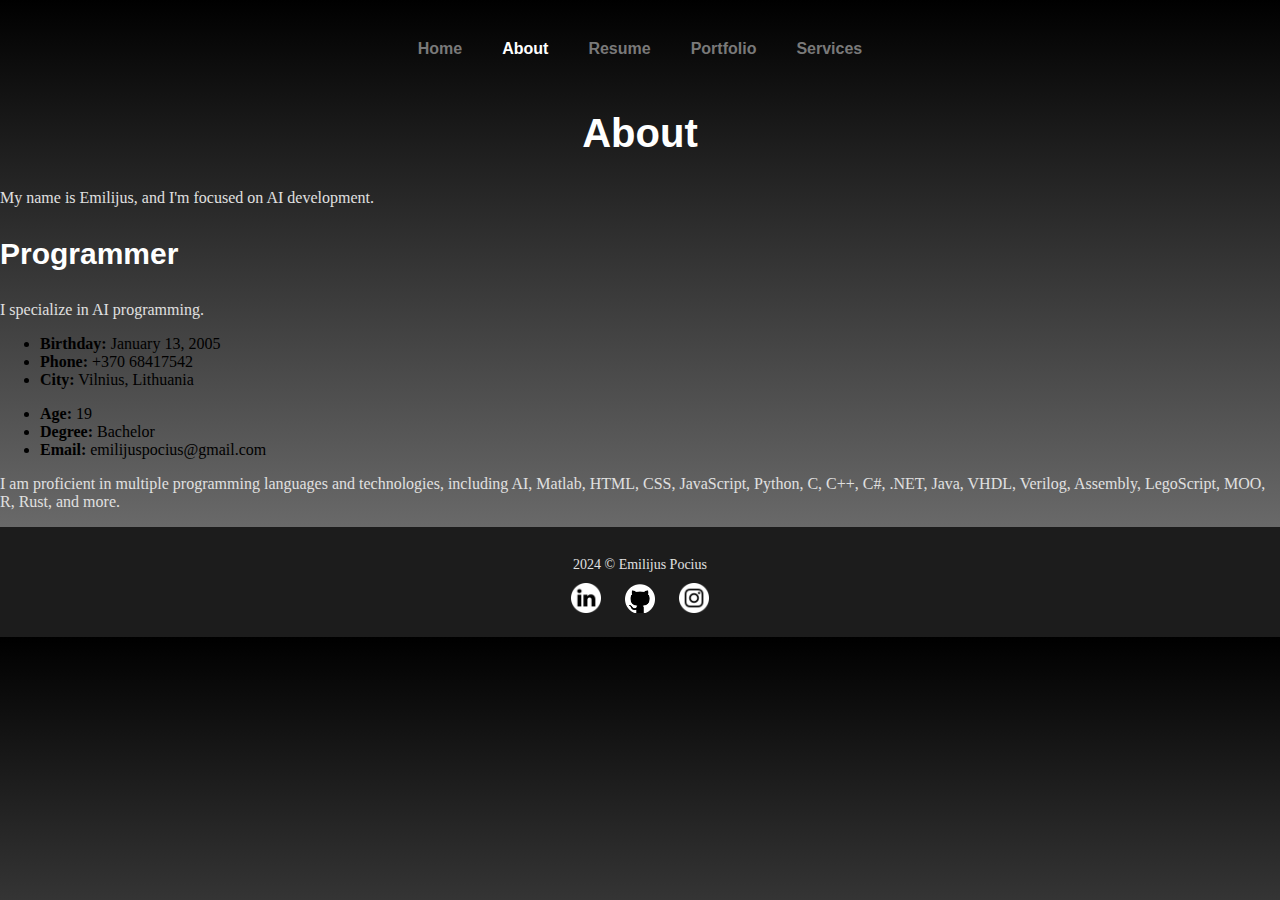
==== about.html @ 770618f8 "Fix" ====
<!DOCTYPE html>
<html lang="en">
<head>
    <meta charset="UTF-8">
    <meta name="author" content="Emilijus Pocius">
    <meta name="description" content="Laboratorinis darbas">
    <title>Emilijus Pocius</title>
    <link rel="stylesheet" href="styles.css">
    <script src="JS/loadingScript.js"></script>
    <script src="JS/activeClassScript.js"></script>
    <!-- Sukūrė: Emilijus Pocius, EDIf-23/2 -->
</head>
<body>

    <nav id="navmenu">
        <ul>
            <li><a href="index.html"><b>Home</b></a></li>
            <li><a href="about.html"><b>About</b></a></li>
            <li><a href="resume.html"><b>Resume</b></a></li>
            <li><a href="portfolio.html"><b>Portfolio</b></a></li>
            <li><a href="services.html"><b>Services</b></a></li>
        </ul>
    </nav>

    <section id="about">
        <div>
            <h2>About</h2>
            <p>My name is Emilijus, and I'm focused on AI development.</p>
        </div>
        <div>
            <h3>Programmer</h3>
            <p>I specialize in AI programming.</p>
            <div>
                <div>
                  <ul>
                    <li><b>Birthday:</b> January 13, 2005</li>
                    <li><b>Phone:</b> +370 68417542 </li>
                    <li><b>City:</b> Vilnius, Lithuania </li>
                  </ul>
                </div>
                <div>
                  <ul>
                    <li><b>Age:</b> 19</li>
                    <li><b>Degree:</b> Bachelor</li>
                    <li><b>Email:</b> emilijuspocius@gmail.com</li>
                  </ul>
                </div>
            </div>
            <p>I am proficient in multiple programming languages and technologies, including AI, Matlab, HTML, CSS, JavaScript, Python, C, C++, C#, .NET, Java, VHDL, Verilog, Assembly, LegoScript, MOO, R, Rust, and more.</p>
        </div>
    </section>

    <div class="loader"></div>

    <footer id="footer">
        <div class="footer-content">
            <p> 2024 &copy; Emilijus Pocius</p>
            <div class="footer-socials">
                <a href="https://www.linkedin.com/in/emilijus-pocius-7b3782293/" target="_blank" aria-label="LinkedIn">
                    <img src="Files/linkedin-logo.png" width="30" alt="LinkedIn Logo">
                </a>
                <a href="https://github.com/EmilijusPocius" target="_blank" aria-label="GitHub">
                    <img src="Files/github-logo.png" width="30" alt="GitHub Logo">
                </a>
                <a href="https://www.instagram.com/pocius147/" target="_blank" aria-label="Instagram">
                    <img src="Files/instagram-logo.png" width="30" alt="Instagram Logo">
                </a>
            </div>
        </div>
    </footer>

</body>
</html>
---- styles.css ----
* {
    box-sizing: border-box;
}

html, body {
    margin: 0;
    background: linear-gradient(#000000, #7f7f7f);
}

.loader {
    z-index: 1000;
    position: fixed;
    top: 0;
    left: 0;
    width: 100vw;
    height: 100vh;
    display: flex;
    justify-content: center;
    align-items: center;
    background-color: #000000;
    transition: opacity 0.75s, visibility 0.75s;
}

.loader-hidden {
    opacity: 0;
    visibility: hidden;
}

.loader::after {
    content: "";
    width: 60px;
    height: 60px;
    border: 15px solid #000000;
    border-radius: 100px;
    border-top-color: #ffffff;
    border-bottom-color: #ffffff;
    animation: loading 1s  infinite;
}

@keyframes loading {
    from {
        transform: rotate(0turn);
    }
    to {
        transform: rotate(1turn);
    }
}

#navmenu {
    padding: 20px;
    width: 100%;
}

#navmenu a {
    position: relative;
    z-index: 10;
}

#navmenu ul {
    list-style: none;
    padding: 0;
    margin: 20px 0 0 0;
    display: flex;
    justify-content: center;
}

#navmenu ul li a {
    font-family: 'Roboto', sans-serif;
    text-decoration: none;
    color: #797979;
    padding: 20px;
}

#navmenu ul li a:hover {
    color: #ffffff;
}

#navmenu ul li a.active {
    color: #ffffff;
}

h1, h2, h3, h4, h5, h6 {
    font-family: 'Roboto', sans-serif;
    font-weight: 600;
    color: #ffffff;
}

h1 {
    font-size: 60px;
    text-align: center;
}

h2 {
    font-size: 40px;
    text-align: center;
}

h3 {
    font-size: 30px;
}

p {
    font-family: 'Georgia', serif;
    font-size: 16px;
    font-weight: 400;
    color: #e0e0e0;
    margin-bottom: 16px;
}

#home {
    text-align: center;
    padding: 20px;
    height: 900px;
    width: 100%;
    margin-top: -100px;
}

#home p {
    padding: 20px;
    margin-bottom: 60px;
}

#socials img {
    transition: transform 0.3s ease, opacity 0.3s ease;
    cursor: pointer;
}

#socials img:hover {
    transform: scale(1.1);
    opacity: 0.8;
}

.profile-img img {
    margin-top: 150px;
    border-radius: 50%;
}

.socials a {
    margin: 0px 10px;
    display: inline-block;
    transition: transform 0.3s ease;
}

.socials img {
    border-radius: 8px;
}

.socials a:hover {
    transform: scale(1.1);
    opacity: 0.8;
}

#footer {
    background-color: #1c1c1c;
    color: #ffffff;
    text-align: center;
    padding: 20px 0;
    position: relative;
    bottom: 0;
    width: 100%;
    font-family: 'Roboto', sans-serif;
}

.footer-content {
    max-width: 800px;
    margin: 0 auto;
}

.footer-socials a {
    margin: 0 10px;
    display: inline-block;
    transition: transform 0.3s ease;
}

.footer-socials img {
    transition: transform 0.3s ease, opacity 0.3s ease;
}

.footer-socials a:hover img {
    transform: scale(1.2);
    opacity: 0.8;
}

.footer-content p {
    margin: 10px 0;
    font-size: 14px;
}
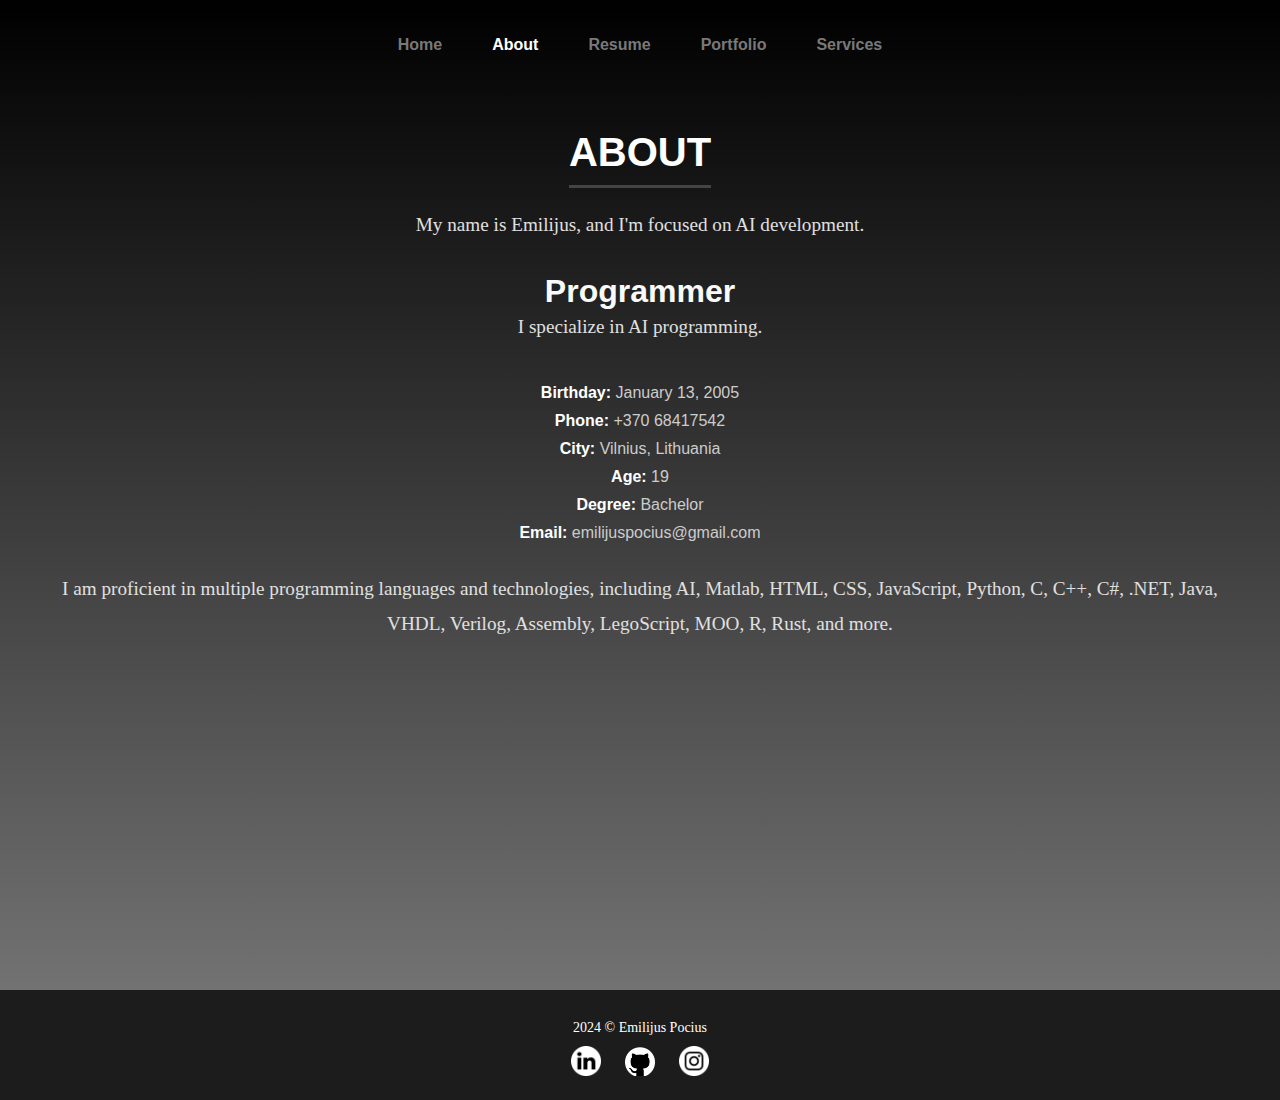
==== commit 1292ba04: "Responsive layout" ====
--- a/about.html
+++ b/about.html
@@ -4,6 +4,7 @@
     <meta charset="UTF-8">
     <meta name="author" content="Emilijus Pocius">
     <meta name="description" content="Laboratorinis darbas">
+    <meta name="viewport" content="width=device-width, initial-scale=1.0">
     <title>Emilijus Pocius</title>
     <link rel="stylesheet" href="styles.css">
     <script src="JS/loadingScript.js"></script>
@@ -30,21 +31,15 @@
         <div>
             <h3>Programmer</h3>
             <p>I specialize in AI programming.</p>
-            <div>
-                <div>
-                  <ul>
+            <div class="info-wrapper">
+                <ul>
                     <li><b>Birthday:</b> January 13, 2005</li>
                     <li><b>Phone:</b> +370 68417542 </li>
                     <li><b>City:</b> Vilnius, Lithuania </li>
-                  </ul>
-                </div>
-                <div>
-                  <ul>
                     <li><b>Age:</b> 19</li>
                     <li><b>Degree:</b> Bachelor</li>
                     <li><b>Email:</b> emilijuspocius@gmail.com</li>
-                  </ul>
-                </div>
+                </ul>
             </div>
             <p>I am proficient in multiple programming languages and technologies, including AI, Matlab, HTML, CSS, JavaScript, Python, C, C++, C#, .NET, Java, VHDL, Verilog, Assembly, LegoScript, MOO, R, Rust, and more.</p>
         </div>
--- a/styles.css
+++ b/styles.css
@@ -1,5 +1,7 @@
 * {
     box-sizing: border-box;
+    margin: 0;
+    padding: 0;
 }
 
 html, body {
@@ -7,6 +9,7 @@
     background: linear-gradient(#000000, #7f7f7f);
 }
 
+/* Loading Screen */
 .loader {
     z-index: 1000;
     position: fixed;
@@ -45,9 +48,12 @@
         transform: rotate(1turn);
     }
 }
-
+/* --------- */
+
+/* Navmenu */
 #navmenu {
-    padding: 20px;
+    padding: 4vh;
+    top: 0;
     width: 100%;
 }
 
@@ -58,66 +64,57 @@
 
 #navmenu ul {
     list-style: none;
-    padding: 0;
-    margin: 20px 0 0 0;
     display: flex;
     justify-content: center;
+    gap: 20px;
 }
 
 #navmenu ul li a {
     font-family: 'Roboto', sans-serif;
     text-decoration: none;
     color: #797979;
-    padding: 20px;
-}
-
-#navmenu ul li a:hover {
-    color: #ffffff;
-}
-
+    padding: 15px;
+    transition: color 0.3s ease;
+}
+
+#navmenu ul li a:hover,
 #navmenu ul li a.active {
     color: #ffffff;
 }
+/* --------- */
 
 h1, h2, h3, h4, h5, h6 {
     font-family: 'Roboto', sans-serif;
-    font-weight: 600;
-    color: #ffffff;
-}
-
-h1 {
-    font-size: 60px;
-    text-align: center;
-}
-
-h2 {
-    font-size: 40px;
-    text-align: center;
-}
-
-h3 {
-    font-size: 30px;
 }
 
 p {
     font-family: 'Georgia', serif;
-    font-size: 16px;
-    font-weight: 400;
-    color: #e0e0e0;
-    margin-bottom: 16px;
-}
-
-#home {
+}
+
+#home, #about, #resume, #portfolio, #services {
     text-align: center;
     padding: 20px;
-    height: 900px;
+    min-height: 100vh;
     width: 100%;
-    margin-top: -100px;
+}
+
+/* Home Section */
+#home h1 {
+    font-size: 2.5rem;
+    margin-bottom: 20px;
+    font-weight: 700;
+    text-transform: uppercase;
+    color: #ffffff;
+    border-bottom: 3px solid #444;
+    display: inline-block;
+    padding-bottom: 10px;
 }
 
 #home p {
-    padding: 20px;
-    margin-bottom: 60px;
+    font-size: 1.2rem;
+    line-height: 1.8;
+    margin-bottom: 30px;
+    color: #e0e0e0;
 }
 
 #socials img {
@@ -131,8 +128,10 @@
 }
 
 .profile-img img {
-    margin-top: 150px;
+    margin-top: 10vh;
     border-radius: 50%;
+    max-width: 200px;
+    margin-bottom: 20px;
 }
 
 .socials a {
@@ -149,7 +148,147 @@
     transform: scale(1.1);
     opacity: 0.8;
 }
-
+/* --------- */
+
+/* About Section */
+#about {
+    padding: 40px 20px;
+    max-width: 1200px;
+    margin: 0 auto;
+    text-align: center;
+    color: #ffffff;
+    font-family: 'Roboto', sans-serif;
+}
+
+#about h2 {
+    font-size: 2.5rem;
+    margin-bottom: 20px;
+    font-weight: 700;
+    text-transform: uppercase;
+    color: #ffffff;
+    border-bottom: 3px solid #444;
+    display: inline-block;
+    padding-bottom: 10px;
+}
+
+#about p {
+    font-size: 1.2rem;
+    line-height: 1.8;
+    margin-bottom: 30px;
+    color: #e0e0e0;
+}
+
+#about h3 {
+    font-size: 2rem;
+    margin-top: 30px;
+    color: #fafafa;
+}
+
+#about ul {
+    list-style: none;
+    padding: 0;
+    margin: 0;
+}
+
+#about ul li {
+    font-size: 1rem;
+    margin: 10px 0;
+    color: #cccccc;
+}
+
+#about ul li b {
+    color: #ffffff;
+}
+
+#about div {
+    margin-bottom: 20px;
+}
+
+#about .info-wrapper {
+    display: flex;
+    justify-content: center;
+    flex-wrap: wrap;
+    gap: 20px;
+}
+/* --------- */
+
+/* Resume Section*/
+#resume {
+    max-width: 1200px;
+    margin: 40px auto;
+    padding: 20px;
+    border-radius: 10px;
+}
+
+#resume h2 {
+    text-align: center;
+    color: #ffffff;
+    font-size: 2rem;
+    margin-bottom: 20px;
+    font-family: 'Roboto', sans-serif;
+}
+
+.resume-summary {
+    text-align: center;
+    font-size: 1.2rem;
+    color: #e0e0e0;
+    margin-bottom: 30px;
+    font-family: 'Open Sans', sans-serif;
+}
+
+.resume-section {
+    margin-bottom: 30px;
+}
+
+.resume-section h3 {
+    font-size: 1.5rem;
+    color: #ffffff;
+    border-bottom: 2px solid #ddd;
+    padding-bottom: 5px;
+    margin-bottom: 15px;
+}
+
+.resume-item {
+    padding: 10px 15px;
+    margin-bottom: 15px;
+}
+
+.resume-item h4 {
+    font-size: 1.3rem;
+    color: #e0e0e0;
+    margin-bottom: 5px;
+}
+
+.resume-item h5 {
+    font-size: 1.1rem;
+    color: #e0e0e0;
+    margin-bottom: 10px;
+}
+
+.resume-item p {
+    margin: 5px 0;
+    color: #cccccc;
+    line-height: 1.6;
+}
+
+.contact-info {
+    list-style: none;
+    padding: 0;
+    margin: 10px 0;
+}
+
+.contact-info li {
+    margin: 5px 0;
+    color: #cccccc;
+}
+
+.contact-info a {
+    color: #cccccc;
+    text-decoration: none;
+}
+/* --------- */
+
+/* Footer */
 #footer {
     background-color: #1c1c1c;
     color: #ffffff;
@@ -173,6 +312,8 @@
 }
 
 .footer-socials img {
+    max-width: 30px;
+    width: 100%; 
     transition: transform 0.3s ease, opacity 0.3s ease;
 }
 
@@ -184,4 +325,67 @@
 .footer-content p {
     margin: 10px 0;
     font-size: 14px;
-}+}
+/* --------- */
+
+/* Responsive Screen */
+@media (max-width: 768px) {
+    h1 {
+        font-size: 2rem; /* Smaller font size */
+    }
+
+    .profile-img img {
+        max-width: 150px;
+    }
+
+    #navmenu ul {
+        flex-direction: row; /* Stack nav links */
+        gap: 0px;
+    }
+
+    #navmenu ul li a {
+        font-size: 0.9rem;
+        padding: 10px;
+    }
+
+    .socials img {
+        max-width: 40px;
+    }
+
+    #about .info-wrapper {
+        flex-direction: column;
+        align-items: center;
+    }
+
+    #about .info-wrapper > div {
+        text-align: center;
+    }
+}
+
+@media (max-width: 480px) {
+    h1 {
+        font-size: 1.5rem;
+    }
+
+    .profile-img img {
+        max-width: 120px;
+    }
+
+    #navmenu ul li a {
+        font-size: 0.5rem;
+        padding: 10px;
+    }
+
+    p {
+        font-size: 0.9rem;
+    }
+
+    .socials img {
+        max-width: 30px;
+    }
+
+    #footer p {
+        font-size: 0.8rem;
+    }
+}
+/* --------- */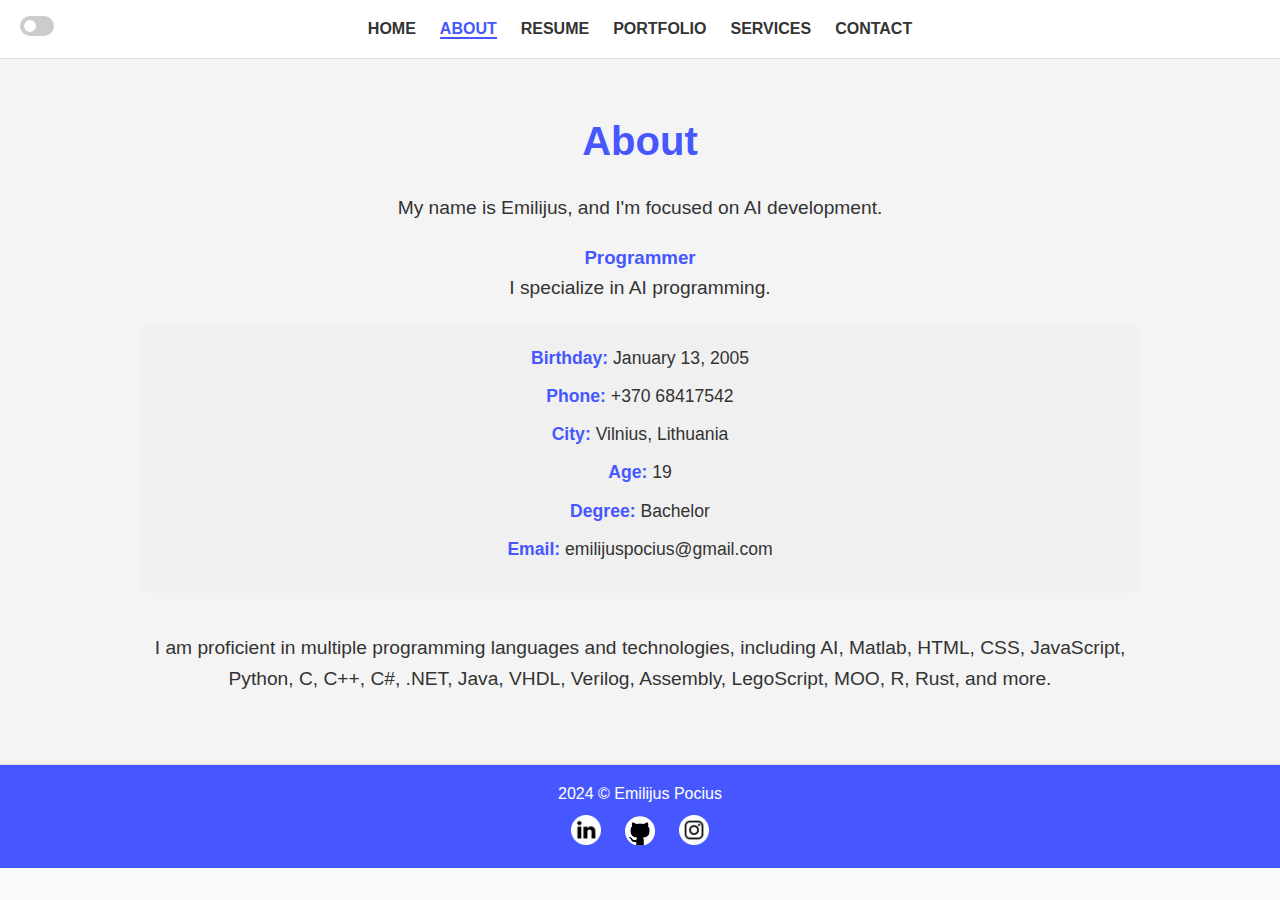
==== commit 17963495: "Update" ====
--- a/about.html
+++ b/about.html
@@ -2,24 +2,32 @@
 <html lang="en">
 <head>
     <meta charset="UTF-8">
+    <meta name="viewport" content="width=device-width, initial-scale=1.0">
     <meta name="author" content="Emilijus Pocius">
-    <meta name="description" content="Laboratorinis darbas">
-    <meta name="viewport" content="width=device-width, initial-scale=1.0">
-    <title>Emilijus Pocius</title>
-    <link rel="stylesheet" href="styles.css">
+    <title>Home - Emilijus Pocius</title>
+    <!-- Global styles -->
+    <link rel="stylesheet" href="CSS/global.css">
+    <!-- Home page styles -->
+    <link rel="stylesheet" href="CSS/about.css">
+
     <script src="JS/loadingScript.js"></script>
-    <script src="JS/activeClassScript.js"></script>
-    <!-- Sukūrė: Emilijus Pocius, EDIf-23/2 -->
 </head>
 <body>
-
-    <nav id="navmenu">
+    <!-- Navbar -->
+    <nav class="navbar">
+        <div class="mode-switch">
+            <label for="mode-toggle" class="switch">
+                <input type="checkbox" id="mode-toggle" aria-label="Toggle dark/light mode">
+                <span class="slider"></span>
+            </label>
+        </div>
         <ul>
-            <li><a href="index.html"><b>Home</b></a></li>
-            <li><a href="about.html"><b>About</b></a></li>
-            <li><a href="resume.html"><b>Resume</b></a></li>
-            <li><a href="portfolio.html"><b>Portfolio</b></a></li>
-            <li><a href="services.html"><b>Services</b></a></li>
+            <li><a href="index.html">Home</a></li>
+            <li><a href="about.html"  class="active">About</a></li>
+            <li><a href="resume.html">Resume</a></li>
+            <li><a href="portfolio.html">Portfolio</a></li>
+            <li><a href="services.html">Services</a></li>
+            <li><a href="contact.html">Contact</a></li>
         </ul>
     </nav>
 
@@ -47,22 +55,24 @@
 
     <div class="loader"></div>
 
+    <!-- Footer -->
     <footer id="footer">
         <div class="footer-content">
-            <p> 2024 &copy; Emilijus Pocius</p>
+            <p>2024 &copy; Emilijus Pocius</p>
             <div class="footer-socials">
                 <a href="https://www.linkedin.com/in/emilijus-pocius-7b3782293/" target="_blank" aria-label="LinkedIn">
-                    <img src="Files/linkedin-logo.png" width="30" alt="LinkedIn Logo">
+                    <img src="Files/linkedin-logo.png" alt="LinkedIn Logo">
                 </a>
                 <a href="https://github.com/EmilijusPocius" target="_blank" aria-label="GitHub">
-                    <img src="Files/github-logo.png" width="30" alt="GitHub Logo">
+                    <img src="Files/github-logo.png" alt="GitHub Logo">
                 </a>
                 <a href="https://www.instagram.com/pocius147/" target="_blank" aria-label="Instagram">
-                    <img src="Files/instagram-logo.png" width="30" alt="Instagram Logo">
+                    <img src="Files/instagram-logo.png" alt="Instagram Logo">
                 </a>
             </div>
         </div>
     </footer>
 
+    <script src="JS/themeToggle.js"></script>
 </body>
 </html>
--- a/CSS/global.css
+++ b/CSS/global.css
@@ -0,0 +1,225 @@
+/* Reset styles */
+* {
+    margin: 0;
+    padding: 0;
+    box-sizing: border-box;
+    transition: all 0.3s ease;
+}
+
+main {
+    flex-grow: 1; /* Pushes the footer to the bottom */
+}
+
+/* Body styles */
+body {
+    font-family: Arial, sans-serif;
+    background-color: #f8f9fa;
+    color: #333;
+    line-height: 1.6;
+}
+
+html, body {
+    height: 100%;
+    margin: 0;
+    padding: 0;
+    display: flex;
+    flex-direction: column;
+    overflow-x: hidden; /* Disable horizontal scrolling */
+    overflow-y: auto; /* Allow vertical scrolling */
+}
+
+/* Links */
+a {
+    text-decoration: none;
+    color: inherit;
+}
+
+/* Loading Screen */
+.loader {
+    z-index: 1000;
+    position: fixed;
+    top: 0;
+    left: 0;
+    width: 100vw;
+    height: 100vh;
+    display: flex;
+    justify-content: center;
+    align-items: center;
+    background-color: #ffffff;
+    transition: opacity 0.75s, visibility 0.75s;
+}
+
+.loader-hidden {
+    opacity: 0;
+    visibility: hidden;
+}
+
+.loader::after {
+    content: "";
+    width: 60px;
+    height: 60px;
+    border: 15px solid #4757ff;
+    border-radius: 100px;
+    border-top-color: #ffffff;
+    border-bottom-color: #ffffff;
+    animation: loading 1s  infinite;
+}
+
+@keyframes loading {
+    from {
+        transform: rotate(0turn);
+    }
+    to {
+        transform: rotate(1turn);
+    }
+}
+
+/* Navbar */
+.navbar {
+    position: sticky;
+    top: 0;
+    z-index: 1000;
+    display: flex;
+    justify-content: center; /* Center the links */
+    align-items: center;
+    background-color: #fff;
+    padding: 1rem 2rem;
+    border-bottom: 1px solid #ddd;
+}
+
+.navbar ul {
+    list-style: none;
+    display: flex;
+    gap: 1.5rem;
+}
+
+.navbar a {
+    font-weight: bold;
+    color: #333;
+    text-transform: uppercase;
+    transition: color 0.3s;
+}
+
+.navbar .active {
+    color: #4757ff;
+    border-bottom: 2px solid #4757ff;
+}
+
+.navbar a:hover {
+    color: #7c87ff;
+}
+
+/* Mode Switch */
+.mode-switch {
+    position: absolute;
+    left: 20px; /* Position the switch on the left */
+}
+
+.switch {
+    position: relative;
+    display: inline-block;
+    width: 34px;
+    height: 20px;
+}
+
+.switch input {
+    opacity: 0;
+    width: 0;
+    height: 0;
+}
+
+.slider {
+    position: absolute;
+    cursor: pointer;
+    top: 0;
+    left: 0;
+    right: 0;
+    bottom: 0;
+    background-color: #ccc;
+    transition: 0.4s;
+    border-radius: 50px;
+}
+
+.slider:before {
+    position: absolute;
+    content: "";
+    height: 12px;
+    width: 12px;
+    border-radius: 50px;
+    left: 4px;
+    bottom: 4px;
+    background-color: white;
+    transition: 0.4s;
+}
+
+input:checked + .slider {
+    background-color: #2196F3;
+}
+
+input:checked + .slider:before {
+    transform: translateX(14px);
+}
+
+/* Footer */
+footer {
+    flex-shrink: 0;
+    text-align: center;
+    background-color: #4757ff;
+    padding: 1rem 0;
+    border-top: 1px solid #ddd;
+}
+
+footer p {
+    margin-bottom: 0.5rem;
+    color: #ffffff;
+}
+
+.footer-socials img {
+    margin: 0 10px;
+    max-width: 30px;
+    width: 100%; 
+    transition: transform 0.3s ease, opacity 0.3s ease;
+}
+
+.footer-socials a:hover img {
+    transform: scale(1.2);
+    opacity: 0.8;
+}
+
+
+
+/* Dark Mode Styles */
+body.dark-mode {
+    background-color: #1c1c1c; /* Dark background */
+    color: #f4f4f4; /* Light text */
+}
+
+body.dark-mode .loader {
+    background-color: #2c2c2c; /* Dark background when in dark mode */
+}
+
+body.dark-mode .loader::after {
+    border-top-color: #2c2c2c; /* Lighter spinner color for dark mode */
+    border-bottom-color: #2c2c2c; /* Lighter spinner color for dark mode */
+}
+
+body.dark-mode .navbar {
+    background-color: #333;
+    border-bottom: 1px solid #444;
+}
+
+body.dark-mode .navbar a {
+    color: #f4f4f4;
+}
+
+body.dark-mode .navbar .active {
+    color: #7c87ff;
+}
+
+body.dark-mode .footer {
+    background-color: #222;
+}
+
+body.dark-mode .footer p {
+    color: #ddd;
+}
--- a/CSS/about.css
+++ b/CSS/about.css
@@ -0,0 +1,80 @@
+/* About Page Styles */
+#about {
+    background-color: #f4f4f4; /* Light background for the About section */
+    padding: 50px 20px;
+    font-family: 'Arial', sans-serif;
+}
+
+/* Dark mode styles for the About section */
+body.dark-mode #about {
+    background-color: #2c2c2c; /* Dark background for About section */
+}
+
+#about h2 {
+    font-size: 2.5rem;
+    font-weight: bold;
+    text-align: center;
+    color: #4757ff;
+    margin-bottom: 20px;
+}
+
+#about h3 {
+    color: #4757ff;
+}
+
+#about div {
+    max-width: 1000px;
+    margin: 0 auto;
+    text-align: center;
+}
+
+#about p {
+    font-size: 1.2rem;
+    color: #333;
+    line-height: 1.6;
+    margin-bottom: 20px;
+}
+
+/* Dark mode styles for paragraph text */
+body.dark-mode #about p {
+    color: #f4f4f4; /* Light text for dark mode */
+}
+
+/* Programmer Section */
+#about .info-wrapper {
+    display: flex;
+    justify-content: center;
+    align-items: center;
+    gap: 50px;
+    flex-wrap: wrap;
+    margin-bottom: 40px;
+    padding: 20px;
+    border-radius: 10px;
+    background-color: #f0f0f0;
+}
+
+/* Dark mode styles for the info-wrapper section */
+body.dark-mode #about .info-wrapper {
+    background-color: #444; /* Darker background for info-wrapper */
+}
+
+#about .info-wrapper ul {
+    list-style: none;
+    padding: 0;
+}
+
+#about .info-wrapper li {
+    font-size: 1.1rem;
+    color: #333;
+    margin-bottom: 10px;
+}
+
+/* Dark mode styles for list items */
+body.dark-mode #about .info-wrapper li {
+    color: #f4f4f4; /* Light text for dark mode */
+}
+
+#about .info-wrapper b {
+    font-weight: bold;
+    color: #4757ff;
+}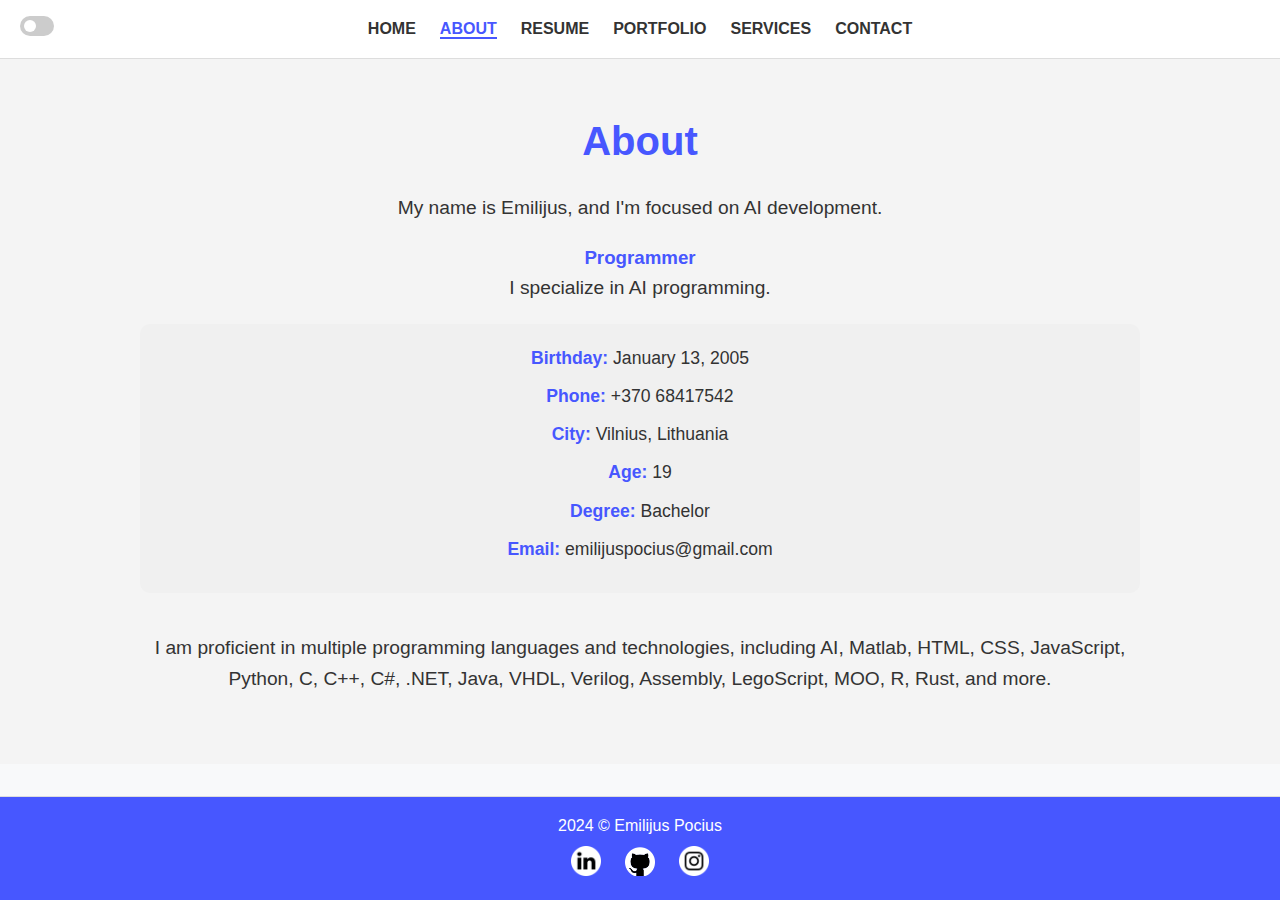
==== commit 9ac9dd51: "Menu" ====
--- a/about.html
+++ b/about.html
@@ -11,6 +11,7 @@
     <link rel="stylesheet" href="CSS/about.css">
 
     <script src="JS/loadingScript.js"></script>
+    <script src="JS/dropDownMenu.js"></script>
 </head>
 <body>
     <!-- Navbar -->
@@ -21,6 +22,15 @@
                 <span class="slider"></span>
             </label>
         </div>
+        <button class="dropdown-toggle" aria-label="Toggle menu">☰</button>
+        <ul class="dropdown-menu">
+            <li><a href="index.html">Home</a></li>
+            <li><a href="about.html" class="active">About</a></li>
+            <li><a href="resume.html">Resume</a></li>
+            <li><a href="portfolio.html">Portfolio</a></li>
+            <li><a href="services.html">Services</a></li>
+            <li><a href="contact.html">Contact</a></li>
+        </ul>
         <ul>
             <li><a href="index.html">Home</a></li>
             <li><a href="about.html"  class="active">About</a></li>
@@ -30,28 +40,29 @@
             <li><a href="contact.html">Contact</a></li>
         </ul>
     </nav>
-
-    <section id="about">
-        <div>
-            <h2>About</h2>
-            <p>My name is Emilijus, and I'm focused on AI development.</p>
-        </div>
-        <div>
-            <h3>Programmer</h3>
-            <p>I specialize in AI programming.</p>
-            <div class="info-wrapper">
-                <ul>
-                    <li><b>Birthday:</b> January 13, 2005</li>
-                    <li><b>Phone:</b> +370 68417542 </li>
-                    <li><b>City:</b> Vilnius, Lithuania </li>
-                    <li><b>Age:</b> 19</li>
-                    <li><b>Degree:</b> Bachelor</li>
-                    <li><b>Email:</b> emilijuspocius@gmail.com</li>
-                </ul>
+    <main>
+        <section id="about">
+            <div>
+                <h2>About</h2>
+                <p>My name is Emilijus, and I'm focused on AI development.</p>
             </div>
-            <p>I am proficient in multiple programming languages and technologies, including AI, Matlab, HTML, CSS, JavaScript, Python, C, C++, C#, .NET, Java, VHDL, Verilog, Assembly, LegoScript, MOO, R, Rust, and more.</p>
-        </div>
-    </section>
+            <div>
+                <h3>Programmer</h3>
+                <p>I specialize in AI programming.</p>
+                <div class="info-wrapper">
+                    <ul>
+                        <li><b>Birthday:</b> January 13, 2005</li>
+                        <li><b>Phone:</b> +370 68417542 </li>
+                        <li><b>City:</b> Vilnius, Lithuania </li>
+                        <li><b>Age:</b> 19</li>
+                        <li><b>Degree:</b> Bachelor</li>
+                        <li><b>Email:</b> emilijuspocius@gmail.com</li>
+                    </ul>
+                </div>
+                <p>I am proficient in multiple programming languages and technologies, including AI, Matlab, HTML, CSS, JavaScript, Python, C, C++, C#, .NET, Java, VHDL, Verilog, Assembly, LegoScript, MOO, R, Rust, and more.</p>
+            </div>
+        </section>
+    </main>
 
     <div class="loader"></div>
 
--- a/CSS/global.css
+++ b/CSS/global.css
@@ -24,8 +24,8 @@
     padding: 0;
     display: flex;
     flex-direction: column;
-    overflow-x: hidden; /* Disable horizontal scrolling */
-    overflow-y: auto; /* Allow vertical scrolling */
+    overflow-x: hidden;
+    overflow-y: auto;
 }
 
 /* Links */
@@ -45,8 +45,8 @@
     display: flex;
     justify-content: center;
     align-items: center;
-    background-color: #ffffff;
-    transition: opacity 0.75s, visibility 0.75s;
+    background-color: #000000;
+    transition: opacity 0.75s, visibility 0.8s;
 }
 
 .loader-hidden {
@@ -60,8 +60,8 @@
     height: 60px;
     border: 15px solid #4757ff;
     border-radius: 100px;
-    border-top-color: #ffffff;
-    border-bottom-color: #ffffff;
+    border-top-color: #000000;
+    border-bottom-color: #000000;
     animation: loading 1s  infinite;
 }
 
@@ -107,6 +107,57 @@
 
 .navbar a:hover {
     color: #7c87ff;
+}
+
+.navbar button {
+    color: #4757ff;
+}
+
+.dropdown-toggle,
+.dropdown-menu li{
+    display: none;
+}
+
+@media screen and (max-width: 768px) {
+    .navbar ul {
+        display: none; /* Hide regular navbar links */
+    }
+
+    .dropdown-menu li {
+        display: block;
+    }
+    
+    .dropdown-toggle {
+        display: inline-block;
+        font-size: 1.5rem;
+        background: none;
+        border: none;
+        cursor: pointer;
+    }
+
+    .dropdown-menu {
+        display: none; /* Initially hide dropdown menu */
+        position: absolute;
+        top: 100%;
+        right: 1rem;
+        background-color: #fff;
+        box-shadow: 0 4px 6px rgba(0, 0, 0, 0.1);
+        border-radius: 8px;
+        list-style: none;
+        padding: 1rem;
+    }
+
+    .dropdown-menu a {
+        display: block;
+        padding: 0.5rem 1rem;
+        text-decoration: none;
+        color: #333;
+        text-align: left;
+    }
+
+    .dropdown-menu a:hover {
+        background-color: #f4f4f4;
+    }
 }
 
 /* Mode Switch */
@@ -190,17 +241,8 @@
 
 /* Dark Mode Styles */
 body.dark-mode {
-    background-color: #1c1c1c; /* Dark background */
+    background-color: #2c2c2c;
     color: #f4f4f4; /* Light text */
-}
-
-body.dark-mode .loader {
-    background-color: #2c2c2c; /* Dark background when in dark mode */
-}
-
-body.dark-mode .loader::after {
-    border-top-color: #2c2c2c; /* Lighter spinner color for dark mode */
-    border-bottom-color: #2c2c2c; /* Lighter spinner color for dark mode */
 }
 
 body.dark-mode .navbar {
@@ -223,3 +265,11 @@
 body.dark-mode .footer p {
     color: #ddd;
 }
+
+body.dark-mode .dropdown-menu a{
+    color: #ddd;
+}
+
+body.dark-mode .dropdown-menu {
+    background-color: #333;
+}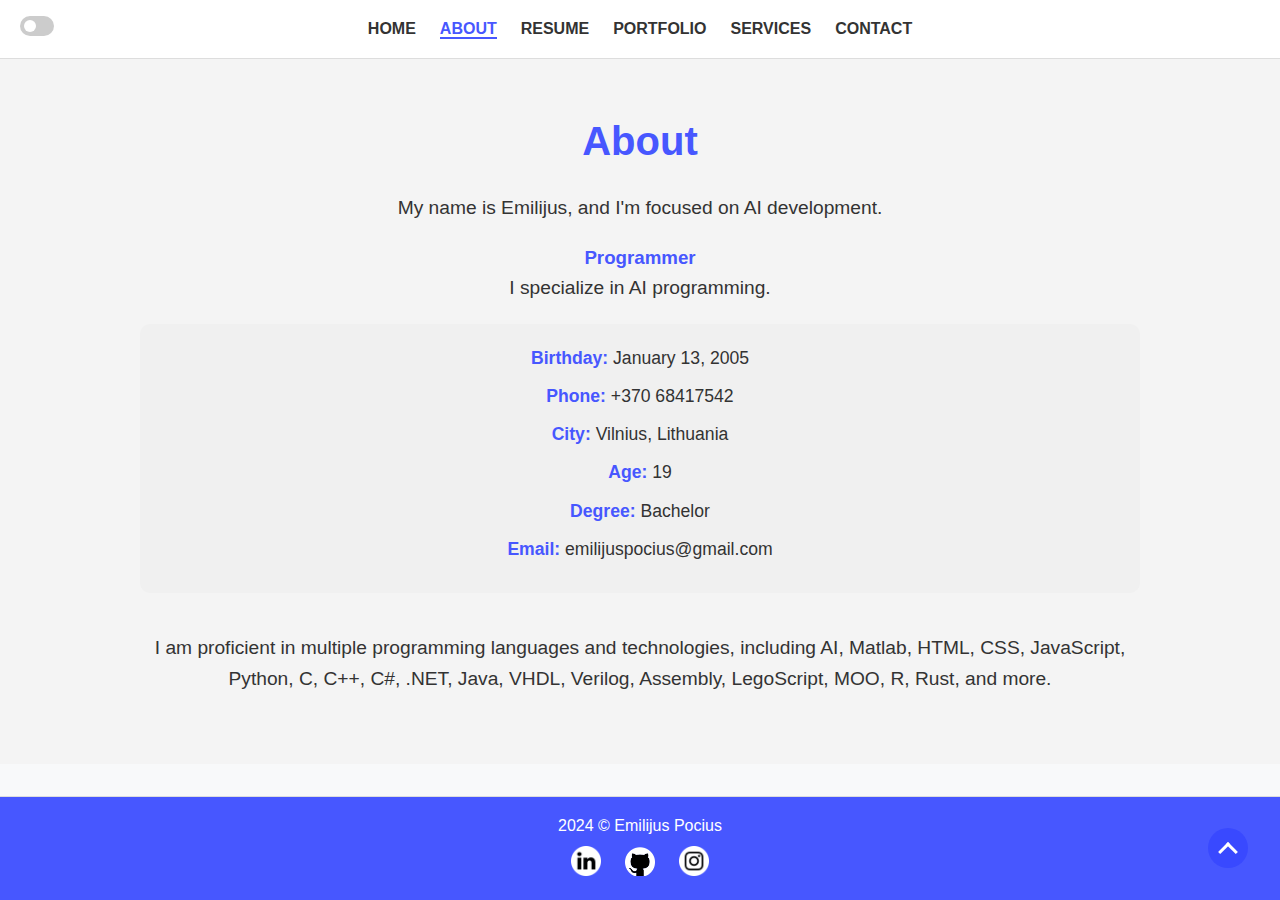
==== commit e6920fda: "Basic scroll to top button" ====
--- a/about.html
+++ b/about.html
@@ -4,17 +4,19 @@
     <meta charset="UTF-8">
     <meta name="viewport" content="width=device-width, initial-scale=1.0">
     <meta name="author" content="Emilijus Pocius">
-    <title>Home - Emilijus Pocius</title>
-    <!-- Global styles -->
+    <title>Emilijus Pocius - About</title>
+
     <link rel="stylesheet" href="CSS/global.css">
-    <!-- Home page styles -->
     <link rel="stylesheet" href="CSS/about.css">
 
     <script src="JS/loadingScript.js"></script>
     <script src="JS/dropDownMenu.js"></script>
 </head>
 <body>
-    <!-- Navbar -->
+    <a href="#main" class="back-to-top">
+        <i class="arrow-up"></i>
+    </a>
+
     <nav class="navbar">
         <div class="mode-switch">
             <label for="mode-toggle" class="switch">
@@ -22,15 +24,17 @@
                 <span class="slider"></span>
             </label>
         </div>
-        <button class="dropdown-toggle" aria-label="Toggle menu">☰</button>
-        <ul class="dropdown-menu">
-            <li><a href="index.html">Home</a></li>
-            <li><a href="about.html" class="active">About</a></li>
-            <li><a href="resume.html">Resume</a></li>
-            <li><a href="portfolio.html">Portfolio</a></li>
-            <li><a href="services.html">Services</a></li>
-            <li><a href="contact.html">Contact</a></li>
-        </ul>
+        <div class="menu">
+            <button class="dropdown-toggle" aria-label="Toggle menu">☰</button>
+            <ul class="dropdown-menu">
+                <li><a href="index.html">Home</a></li>
+                <li><a href="about.html" class="active">About</a></li>
+                <li><a href="resume.html">Resume</a></li>
+                <li><a href="portfolio.html">Portfolio</a></li>
+                <li><a href="services.html">Services</a></li>
+                <li><a href="contact.html">Contact</a></li>
+            </ul>
+        </div>
         <ul>
             <li><a href="index.html">Home</a></li>
             <li><a href="about.html"  class="active">About</a></li>
@@ -40,7 +44,8 @@
             <li><a href="contact.html">Contact</a></li>
         </ul>
     </nav>
-    <main>
+
+    <main id="main">
         <section id="about">
             <div>
                 <h2>About</h2>
@@ -66,7 +71,6 @@
 
     <div class="loader"></div>
 
-    <!-- Footer -->
     <footer id="footer">
         <div class="footer-content">
             <p>2024 &copy; Emilijus Pocius</p>
--- a/CSS/global.css
+++ b/CSS/global.css
@@ -7,7 +7,7 @@
 }
 
 main {
-    flex-grow: 1; /* Pushes the footer to the bottom */
+    flex-grow: 1;
 }
 
 /* Body styles */
@@ -26,6 +26,7 @@
     flex-direction: column;
     overflow-x: hidden;
     overflow-y: auto;
+    scroll-behavior: smooth;
 }
 
 /* Links */
@@ -113,8 +114,7 @@
     color: #4757ff;
 }
 
-.dropdown-toggle,
-.dropdown-menu li{
+.menu {
     display: none;
 }
 
@@ -123,7 +123,7 @@
         display: none; /* Hide regular navbar links */
     }
 
-    .dropdown-menu li {
+    .menu {
         display: block;
     }
     
@@ -211,6 +211,39 @@
     transform: translateX(14px);
 }
 
+
+/* Scroll to Top Button */
+#top {
+    height: 0;
+}
+
+.back-to-top {
+    position: fixed;
+    bottom: 2rem;
+    right: 2rem;
+    display: inline-flex;
+    align-items: center;
+    justify-content: center;
+    background-color: #3949ff;
+    border-radius: 50%;
+    height: 40px;
+    width: 40px;
+}
+
+.back-to-top:hover {
+    background-color:#7c87ff;
+}
+
+.back-to-top .arrow-up {
+    width: 14px;
+    height: 14px;
+    border-left: 3px solid #ffffff;
+    border-bottom: 3px solid #ffffff;
+    transform: rotate(135deg);
+    margin-bottom: -7px;
+    pointer-events: none;
+}
+
 /* Footer */
 footer {
     flex-shrink: 0;
@@ -237,8 +270,6 @@
     opacity: 0.8;
 }
 
-
-
 /* Dark Mode Styles */
 body.dark-mode {
     background-color: #2c2c2c;
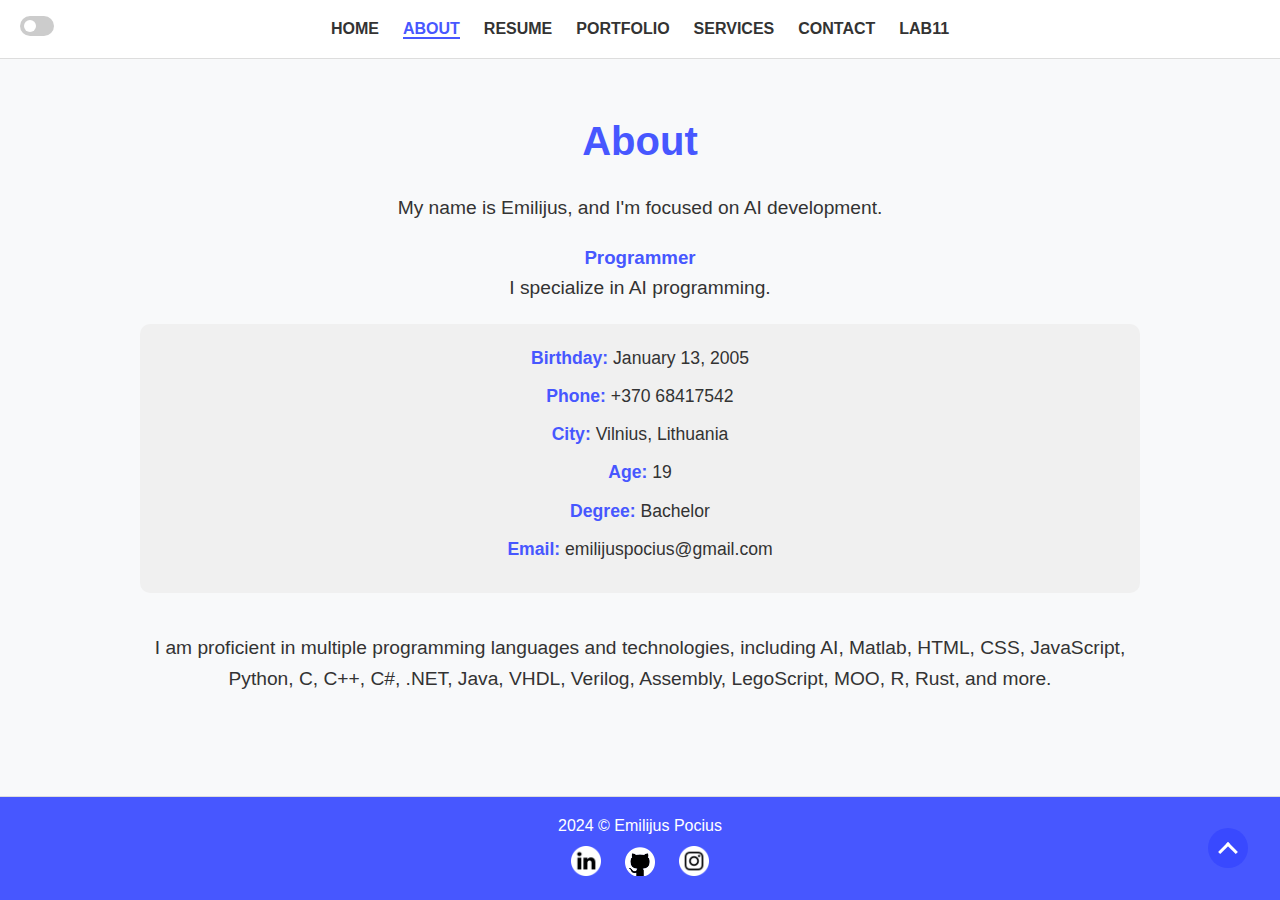
==== commit 174b5eb7: "Lab11" ====
--- a/about.html
+++ b/about.html
@@ -33,6 +33,7 @@
                 <li><a href="portfolio.html">Portfolio</a></li>
                 <li><a href="services.html">Services</a></li>
                 <li><a href="contact.html">Contact</a></li>
+                <li><a href="lab11.html">Lab11</a></li>
             </ul>
         </div>
         <ul>
@@ -42,6 +43,7 @@
             <li><a href="portfolio.html">Portfolio</a></li>
             <li><a href="services.html">Services</a></li>
             <li><a href="contact.html">Contact</a></li>
+            <li><a href="lab11.html">Lab11</a></li>
         </ul>
     </nav>
 
@@ -64,7 +66,9 @@
                         <li><b>Email:</b> emilijuspocius@gmail.com</li>
                     </ul>
                 </div>
+                
                 <p>I am proficient in multiple programming languages and technologies, including AI, Matlab, HTML, CSS, JavaScript, Python, C, C++, C#, .NET, Java, VHDL, Verilog, Assembly, LegoScript, MOO, R, Rust, and more.</p>
+                
             </div>
         </section>
     </main>
--- a/CSS/global.css
+++ b/CSS/global.css
@@ -213,10 +213,6 @@
 
 
 /* Scroll to Top Button */
-#top {
-    height: 0;
-}
-
 .back-to-top {
     position: fixed;
     bottom: 2rem;
@@ -244,6 +240,10 @@
     pointer-events: none;
 }
 
+.back-to-top.show{
+    display: inline-flex;
+}
+
 /* Footer */
 footer {
     flex-shrink: 0;
--- a/CSS/about.css
+++ b/CSS/about.css
@@ -1,13 +1,7 @@
 /* About Page Styles */
 #about {
-    background-color: #f4f4f4; /* Light background for the About section */
     padding: 50px 20px;
     font-family: 'Arial', sans-serif;
-}
-
-/* Dark mode styles for the About section */
-body.dark-mode #about {
-    background-color: #2c2c2c; /* Dark background for About section */
 }
 
 #about h2 {
